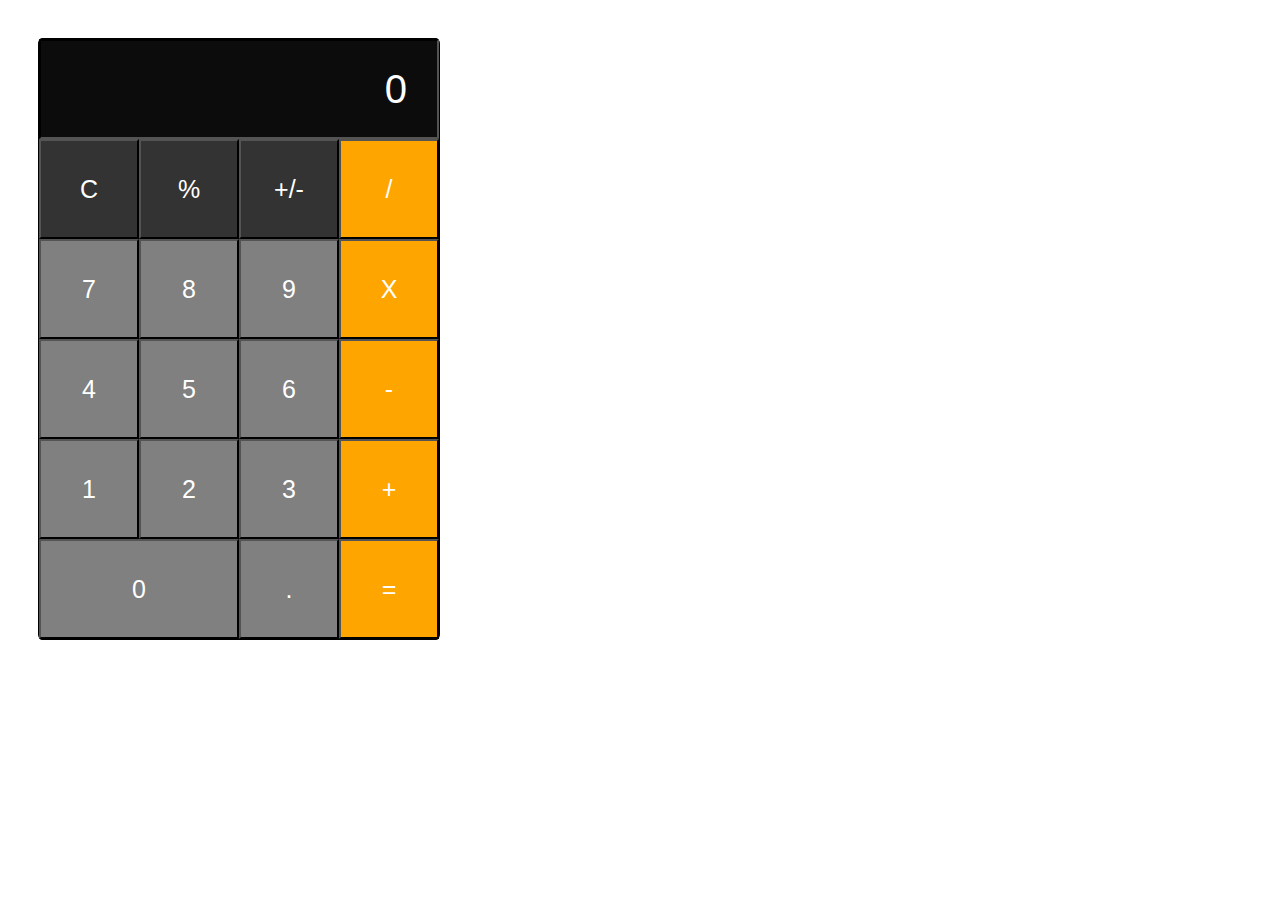
==== calculator/index.html @ 98b7a7d7 "create html structure with style" ====
<!DOCTYPE html>
<html>
  <head>
    <title>CSS CALCULATOR</title>
    <link href="style.css" type="text/css" rel="stylesheet" />
  </head>
  <body>
    <div class="container">
      <div class="top-row">
        <input type="text" name="user-input" value="0" />
      </div>

      <div class="buttons">
        <div class="second-row first">
          <input type="button" value="C" />
        </div>

        <div class="second-row second">
          <input type="button" value="%" />
        </div>

        <div class="second-row third">
          <input type="button" value="+/-" />
        </div>

        <div class="second-row fourth">
          <input type="button" value="/" />
        </div>

        <div class="third-row first" id="n">
          <input type="button" value="7" />
        </div>

        <div class="third-row second" id="n">
          <input type="button" value="8" />
        </div>

        <div class="third-row third" id="n">
          <input type="button" value="9" />
        </div>

        <div class="third-row fourth">
          <input type="button" value="X" />
        </div>

        <div class="fourth-row first" id="n">
          <input type="button" value="4" />
        </div>

        <div class="fourth-row second" id="n">
          <input type="button" value="5" />
        </div>

        <div class="fourth-row third" id="n">
          <input type="button" value="6" />
        </div>

        <div class="fourth-row fourth">
          <input type="button" value="-" />
        </div>

        <div class="fifth-row first" id="n">
          <input type="button" value="1" />
        </div>

        <div class="fifth-row second" id="n">
          <input type="button" value="2" />
        </div>

        <div class="fifth-row third" id="n">
          <input type="button" value="3" />
        </div>

        <div class="fifth-row fourth">
          <input type="button" value="+" />
        </div>

        <div class="sixth-row first-second" id="n">
          <input type="button" value="0" />
        </div>

        <div class="sixth-row third" id="n">
          <input type="button" value="." />
        </div>

        <div class="sixth-row fourth">
          <input type="button" value="=" />
        </div>
      </div>
    </div>
  </body>
</html>
---- calculator/style.css ----
/* body {
} */

.container {
  display: grid;
  height: 600px;
  width: 400px;
  grid-template-rows: 1fr 5fr;
  grid-template-columns: 1fr;
  border: 1px solid black;
  background-color: hsla(0, 3%, 5%, 1);
  position: relative;
  left: 30px;
  top: 30px;
  border-radius: 1%;
}

.top-row input {
  box-sizing: border-box;
  height: 100px;
  width: 400px;
  text-align: right;
  padding-right: 30px;
  font-size: 40px;
  background-color: transparent;
  color: white;
}

.buttons {
  display: grid;
  height: 500px;
  width: 400px;
  grid-template-rows: repeat(5, 1fr);
  grid-template-columns: repeat(4, 1fr);
}

div.buttons div {
  height: 100px;
  width: 100px;
}
div.buttons input {
  height: 100px;
  width: 100px;
}

.sixth-row.first-second {
  grid-column: 1 / 3;
}

.sixth-row.first-second input {
  width: 200px;
}
.fourth input {
  background-color: orange;
  color: white;
  font-size: 25px;
}

.second-row.first input,
.second-row.second input,
.second-row.third input {
  background-color: grey;
  color: white;
  font-size: 25px;
  background-color: hsla(0, 0%, 20%, 1);
}

#n input {
  background-color: grey;
  color: white;
  font-size: 25px;
}

input {
  box-sizing: border-box;
  border-color: black;
  border-radius: 1%;
}
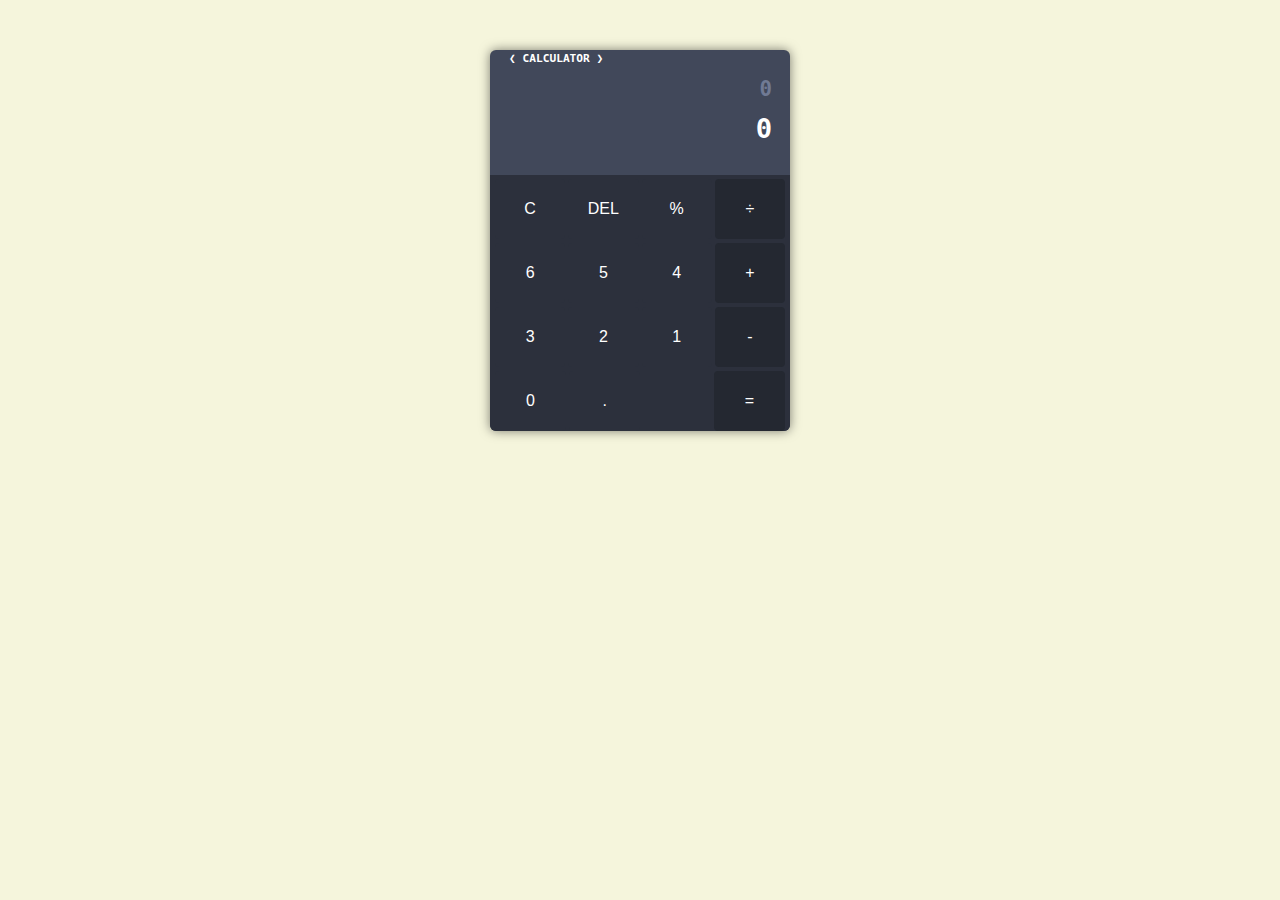
==== commit 03c559da: "modify cal design and layout" ====
--- a/calculator/index.html
+++ b/calculator/index.html
@@ -1,90 +1,46 @@
 <!DOCTYPE html>
 <html>
   <head>
-    <title>CSS CALCULATOR</title>
+    <title>CALCULATOR</title>
     <link href="style.css" type="text/css" rel="stylesheet" />
   </head>
   <body>
     <div class="container">
-      <div class="top-row">
-        <input type="text" name="user-input" value="0" />
+      <div class="calculator-head">
+        <div class="title">❮ Calculator ❯</div>
       </div>
 
-      <div class="buttons">
-        <div class="second-row first">
-          <input type="button" value="C" />
+      <div class="calculator-main">
+        <div class="result">
+          <div class="all">0</div>
+          <div class="single">0</div>
         </div>
+      </div>
 
-        <div class="second-row second">
-          <input type="button" value="%" />
+      <div class="calculator-body buttons">
+        <div class="row">
+          <button id="clear" class="col">C</button>
+          <button id="del" class="col">DEL</button>
+          <button id="percentage" class="col mr-2">%</button>
+          <button id="division" class="col operator">÷</button>
         </div>
-
-        <div class="second-row third">
-          <input type="button" value="+/-" />
+        <div class="row">
+          <button id="six" class="col">6</button>
+          <button id="five" class="col">5</button>
+          <button id="four" class="col mr-2">4</button>
+          <button id="plus" class="col operator">+</button>
         </div>
-
-        <div class="second-row fourth">
-          <input type="button" value="/" />
+        <div class="row">
+          <button id="three" class="col">3</button>
+          <button id="two" class="col">2</button>
+          <button id="one" class="col mr-2">1</button>
+          <button id="minus" class="col operator">-</button>
         </div>
-
-        <div class="third-row first" id="n">
-          <input type="button" value="7" />
-        </div>
-
-        <div class="third-row second" id="n">
-          <input type="button" value="8" />
-        </div>
-
-        <div class="third-row third" id="n">
-          <input type="button" value="9" />
-        </div>
-
-        <div class="third-row fourth">
-          <input type="button" value="X" />
-        </div>
-
-        <div class="fourth-row first" id="n">
-          <input type="button" value="4" />
-        </div>
-
-        <div class="fourth-row second" id="n">
-          <input type="button" value="5" />
-        </div>
-
-        <div class="fourth-row third" id="n">
-          <input type="button" value="6" />
-        </div>
-
-        <div class="fourth-row fourth">
-          <input type="button" value="-" />
-        </div>
-
-        <div class="fifth-row first" id="n">
-          <input type="button" value="1" />
-        </div>
-
-        <div class="fifth-row second" id="n">
-          <input type="button" value="2" />
-        </div>
-
-        <div class="fifth-row third" id="n">
-          <input type="button" value="3" />
-        </div>
-
-        <div class="fifth-row fourth">
-          <input type="button" value="+" />
-        </div>
-
-        <div class="sixth-row first-second" id="n">
-          <input type="button" value="0" />
-        </div>
-
-        <div class="sixth-row third" id="n">
-          <input type="button" value="." />
-        </div>
-
-        <div class="sixth-row fourth">
-          <input type="button" value="=" />
+        <div class="row">
+          <button id="zero" class="col-25">0</button>
+          <button id="dot" class="col-25">.</button>
+          <span class="col-25 mr-2"></span>
+          <button id="equal" class="col-25 operator">=</button>
         </div>
       </div>
     </div>
--- a/calculator/style.css
+++ b/calculator/style.css
@@ -1,78 +1,124 @@
-/* body {
-} */
+body {
+  box-sizing: border-box;
+  margin: 0;
+  padding: 0;
+  background-color: beige;
+  font-family: "Roboto Mono", monospace;
+}
 
 .container {
-  display: grid;
-  height: 600px;
-  width: 400px;
-  grid-template-rows: 1fr 5fr;
-  grid-template-columns: 1fr;
-  border: 1px solid black;
-  background-color: hsla(0, 3%, 5%, 1);
-  position: relative;
-  left: 30px;
-  top: 30px;
-  border-radius: 1%;
+  margin: 50px auto;
+  width: 300px;
+  background: #41485a;
+  border-radius: 6px;
+  box-shadow: 0 0 11px rgba(0, 0, 0, 0.5);
 }
 
-.top-row input {
-  box-sizing: border-box;
-  height: 100px;
-  width: 400px;
-  text-align: right;
-  padding-right: 30px;
-  font-size: 40px;
-  background-color: transparent;
-  color: white;
+/* --- Calculator Head Part --- */
+.calculator-head {
+  width: 100%;
+  border-radius: 6px 6px 0 0;
+
+  /* Check display */
+  /* background-color: red; */
 }
 
-.buttons {
-  display: grid;
-  height: 500px;
-  width: 400px;
-  grid-template-rows: repeat(5, 1fr);
-  grid-template-columns: repeat(4, 1fr);
+.calculator-head .title {
+  padding: 2px 4px;
+  color: #ffffff;
+  font-size: 0.7rem;
+  font-weight: bold;
+  text-transform: uppercase;
+  text-indent: 15px;
+  border-radius: 6px 6px 0 0;
+
+  /* Check display */
+  /* background-color: blue; */
 }
 
-div.buttons div {
+/* --- Calculator Main Part --- */
+.calculator-main {
   height: 100px;
-  width: 100px;
-}
-div.buttons input {
-  height: 100px;
-  width: 100px;
+  padding: 4px 18px;
+
+  /* Check display */
+  /* background-color: red; */
 }
 
-.sixth-row.first-second {
-  grid-column: 1 / 3;
+.calculator-main .result {
+  text-align: right;
+  /* overflow: hidden; */
 }
 
-.sixth-row.first-second input {
-  width: 200px;
-}
-.fourth input {
-  background-color: orange;
-  color: white;
-  font-size: 25px;
+.calculator-main .result .all {
+  margin-top: 4px;
+  padding: 2px 0;
+  font-size: 1.3rem;
+  font-weight: bold;
+  color: #707a94;
+  /* text-overflow: ellipsis;
+  overflow: hidden; */
 }
 
-.second-row.first input,
-.second-row.second input,
-.second-row.third input {
-  background-color: grey;
+.calculator-main .result .single {
+  margin-top: 8px;
+  padding: 2px 0;
+  font-size: 1.7rem;
+  font-weight: bold;
   color: white;
-  font-size: 25px;
-  background-color: hsla(0, 0%, 20%, 1);
+  /* text-overflow: ellipsis;
+  overflow: hidden; */
 }
 
-#n input {
-  background-color: grey;
-  color: white;
-  font-size: 25px;
+/* --- Calculator Body Part --- */
+.calculator-body {
+  background-color: #2c303c;
+  border-radius: 0 0 6px 6px;
+  padding: 0 5px 0 2px;
+}
+.calculator-body .row {
+  display: flex;
+  flex-direction: row;
 }
 
-input {
-  box-sizing: border-box;
-  border-color: black;
-  border-radius: 1%;
+.col {
+  flex: 1;
 }
+
+.col-25 {
+  width: 25%;
+}
+
+button {
+  margin: 4px 0 0 3px;
+  background: #2c303c;
+  height: 60px;
+  border: 0;
+  border-radius: 4px;
+  color: white;
+  font-size: 1rem;
+  cursor: pointer;
+  outline: none;
+  transition: background 0.1s ease-in-out;
+}
+
+button:active {
+  background: #41485a;
+  box-shadow: 2px 2px #1b1f27;
+}
+
+button:hover {
+  background-color: #333846;
+}
+
+.operator {
+  background: #242831;
+}
+
+.operator:active {
+  background: #41485a;
+}
+
+.operator:hover {
+  background: #1b1f27;
+}
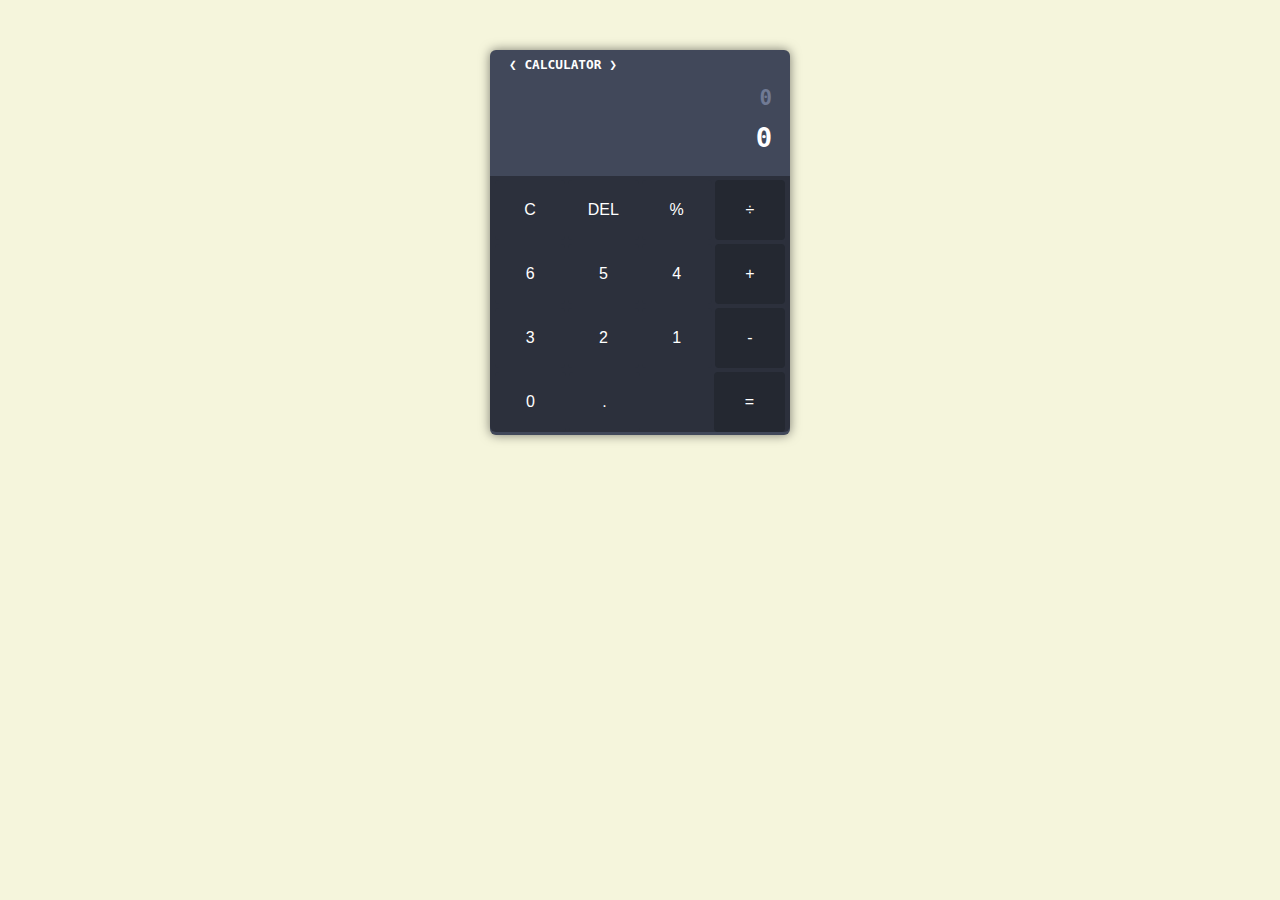
==== commit df682b41: "create and insert script file" ====
--- a/calculator/index.html
+++ b/calculator/index.html
@@ -44,5 +44,6 @@
         </div>
       </div>
     </div>
+    <script defer src="app.js"></script>
   </body>
 </html>
--- a/calculator/style.css
+++ b/calculator/style.css
@@ -1,13 +1,19 @@
-body {
-  box-sizing: border-box;
+*,
+::after,
+::before {
   margin: 0;
   padding: 0;
+  box-sizing: border-box;
+}
+
+body {
+  font-family: "Roboto Mono", monospace;
   background-color: beige;
-  font-family: "Roboto Mono", monospace;
 }
 
 .container {
   margin: 50px auto;
+  padding: 3px 0;
   width: 300px;
   background: #41485a;
   border-radius: 6px;
@@ -24,9 +30,9 @@
 }
 
 .calculator-head .title {
-  padding: 2px 4px;
+  padding: 4px 4px;
   color: #ffffff;
-  font-size: 0.7rem;
+  font-size: 0.8rem;
   font-weight: bold;
   text-transform: uppercase;
   text-indent: 15px;
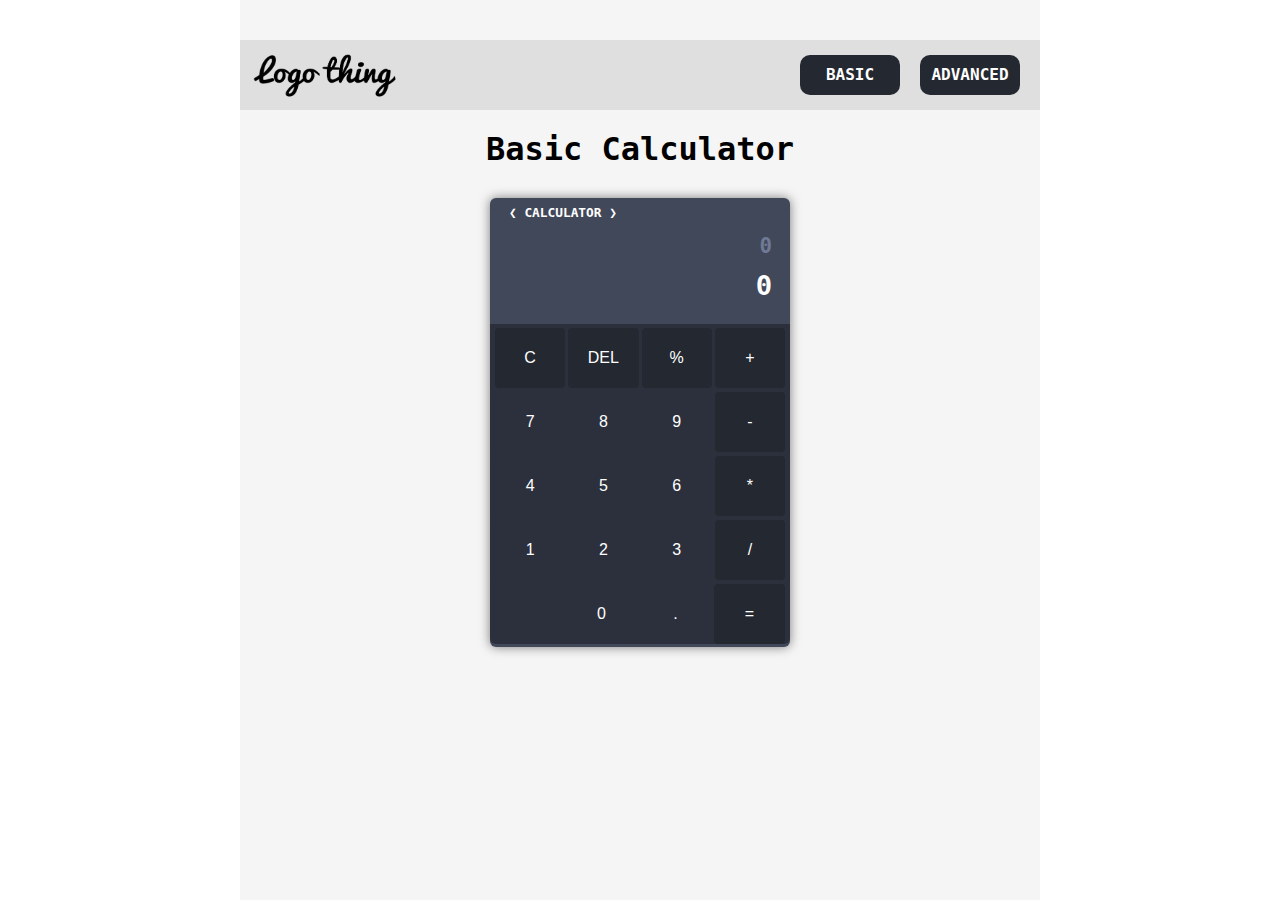
==== commit f188624c: "clear app.js file and modify html button structure" ====
--- a/calculator/index.html
+++ b/calculator/index.html
@@ -5,42 +5,62 @@
     <link href="style.css" type="text/css" rel="stylesheet" />
   </head>
   <body>
-    <div class="container">
-      <div class="calculator-head">
-        <div class="title">❮ Calculator ❯</div>
-      </div>
+    <div class="app__container">
+      <nav class="navbar flex">
+        <div class="navbar__logo">
+          <img src="./logo-thing.png" alt="LOGO" />
+        </div>
+        <ul class="navbar__menu flex">
+          <li><a href="./index.html">basic</a></li>
+          <li><a href="./advanced.html">advanced</a></li>
+        </ul>
+      </nav>
 
-      <div class="calculator-main">
-        <div class="result">
-          <div class="all">0</div>
-          <div class="single">0</div>
+      <h1>Basic Calculator</h1>
+
+      <div class="container">
+        <div class="calculator-head">
+          <div class="title">❮ Calculator ❯</div>
         </div>
-      </div>
 
-      <div class="calculator-body buttons">
-        <div class="row">
-          <button id="clear" class="col">C</button>
-          <button id="del" class="col">DEL</button>
-          <button id="percentage" class="col mr-2">%</button>
-          <button id="division" class="col operator">÷</button>
+        <div class="calculator-main">
+          <div class="result">
+            <div class="all">0</div>
+            <div class="single">0</div>
+          </div>
         </div>
-        <div class="row">
-          <button id="six" class="col">6</button>
-          <button id="five" class="col">5</button>
-          <button id="four" class="col mr-2">4</button>
-          <button id="plus" class="col operator">+</button>
-        </div>
-        <div class="row">
-          <button id="three" class="col">3</button>
-          <button id="two" class="col">2</button>
-          <button id="one" class="col mr-2">1</button>
-          <button id="minus" class="col operator">-</button>
-        </div>
-        <div class="row">
-          <button id="zero" class="col-25">0</button>
-          <button id="dot" class="col-25">.</button>
-          <span class="col-25 mr-2"></span>
-          <button id="equal" class="col-25 operator">=</button>
+
+        <div class="calculator-body buttons">
+          <div class="row">
+            <button id="clear" class="col operator">C</button>
+            <button id="del" class="col operator">DEL</button>
+            <button id="percentage" class="col operator">%</button>
+            <button id="plus" class="col operator">+</button>
+          </div>
+          <div class="row">
+            <button id="seven" class="number col">7</button>
+            <button id="eight" class="number col">8</button>
+            <button id="nine" class="number col">9</button>
+            <button id="minus" class="col operator">-</button>
+          </div>
+          <div class="row">
+            <button id="four" class="number col mr-2">4</button>
+            <button id="five" class="number col">5</button>
+            <button id="six" class="number col">6</button>
+            <button id="multiple" class="col operator">*</button>
+          </div>
+          <div class="row">
+            <button id="one" class="number col mr-2">1</button>
+            <button id="two" class="number col">2</button>
+            <button id="three" class="number col">3</button>
+            <button id="division" class="col operator">/</button>
+          </div>
+          <div class="row">
+            <span class="col-25 mr-2"></span>
+            <button id="zero" class="number col-25">0</button>
+            <button id="dot" class="col-25">.</button>
+            <button id="equal" class="col-25 operator">=</button>
+          </div>
         </div>
       </div>
     </div>
--- a/calculator/style.css
+++ b/calculator/style.css
@@ -7,12 +7,81 @@
 }
 
 body {
+  width: 100%;
+  height: 100vh;
+  /* background-color: beige; */
   font-family: "Roboto Mono", monospace;
-  background-color: beige;
+}
+
+.flex {
+  display: flex;
+  justify-content: space-between;
+  align-items: center;
+}
+
+.app__container {
+  background-color: #f5f5f5;
+  margin: 0 auto;
+  padding: 40px 0;
+  width: 800px;
+  height: 100%;
+}
+
+/* Navbar */
+.navbar {
+  padding: 10px;
+  background-color: #dfdfdf;
+  /* border: 1px solid #333333; */
+}
+
+.navbar .navbar__logo {
+}
+
+.navbar .navbar__logo img {
+  display: block;
+  width: 150px;
+  height: 50px;
+}
+
+.navbar .navbar__menu {
+  list-style-type: none;
+  margin: 0;
+  padding: 0;
+}
+
+.navbar .navbar__menu li {
+  margin: 0 10px;
+  padding: 10px 0;
+  width: 100px;
+  height: 40px;
+  background-color: #242831;
+  border-radius: 10px;
+  text-align: center;
+}
+
+.navbar .navbar__menu li a {
+  /* background-color: red; */
+
+  width: 100px;
+  height: 40px;
+  display: block;
+
+  border-radius: 10px;
+  text-decoration: none;
+  text-transform: uppercase;
+  font-weight: 700;
+  color: #ffffff;
+}
+
+/* HEAD */
+h1 {
+  margin: 20px auto;
+  text-align: center;
+  font-weight: 700;
 }
 
 .container {
-  margin: 50px auto;
+  margin: 30px auto;
   padding: 3px 0;
   width: 300px;
   background: #41485a;
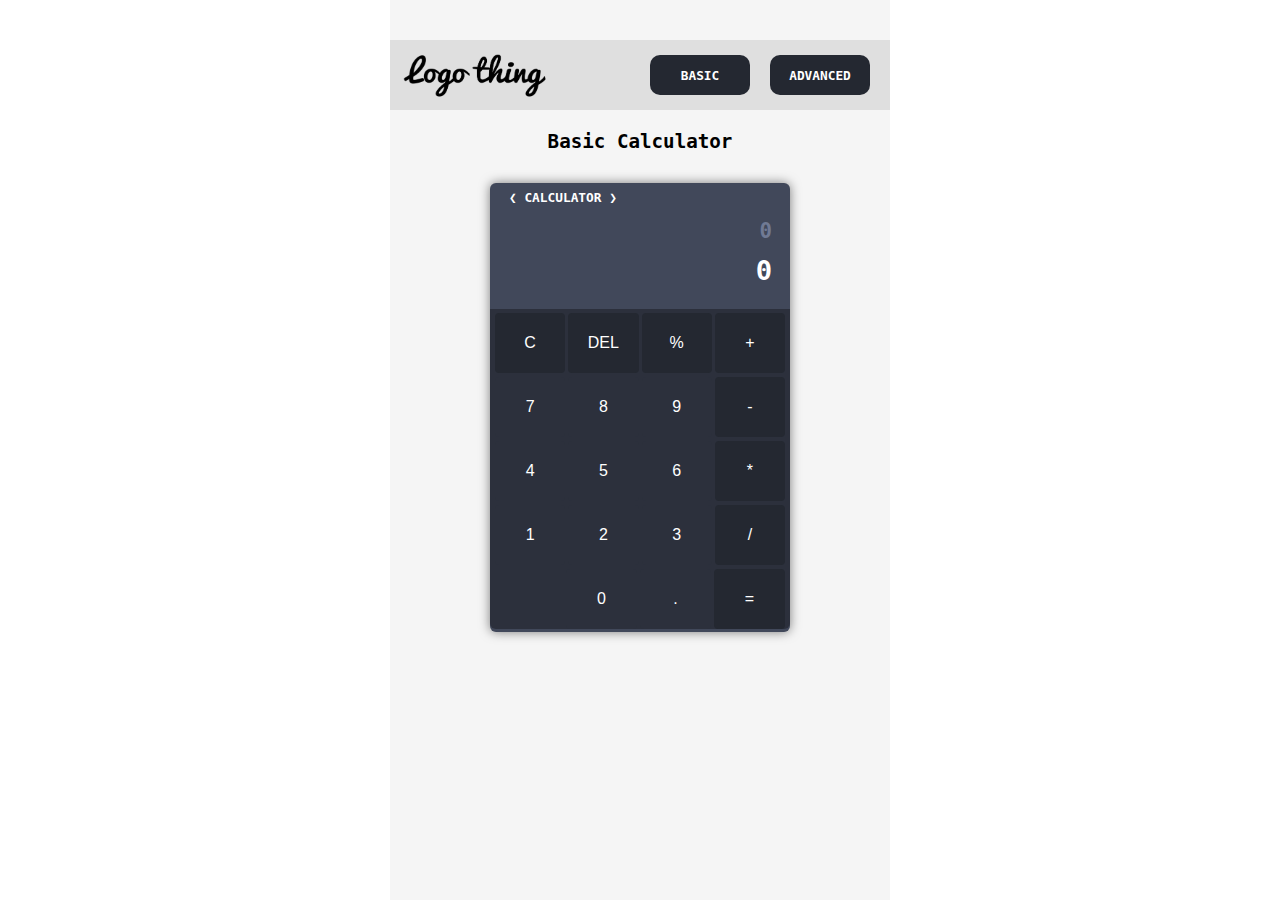
==== commit de80fa3b: "modified layout" ====
--- a/calculator/index.html
+++ b/calculator/index.html
@@ -1,69 +1,69 @@
 <!DOCTYPE html>
 <html>
-  <head>
-    <title>CALCULATOR</title>
-    <link href="style.css" type="text/css" rel="stylesheet" />
-  </head>
-  <body>
-    <div class="app__container">
-      <nav class="navbar flex">
-        <div class="navbar__logo">
-          <img src="./logo-thing.png" alt="LOGO" />
+    <head>
+        <title>CALCULATOR</title>
+        <link href="style.css" type="text/css" rel="stylesheet" />
+    </head>
+    <body>
+        <div class="app__container">
+            <nav class="navbar flex">
+                <div class="navbar__logo">
+                    <img src="./logo-thing.png" alt="LOGO" />
+                </div>
+                <ul class="navbar__menu flex">
+                    <li><a href="./index.html">basic</a></li>
+                    <li><a href="./advanced.html">advanced</a></li>
+                </ul>
+            </nav>
+
+            <h1>Basic Calculator</h1>
+
+            <div class="container">
+                <div class="calculator-head">
+                    <div class="title">❮ Calculator ❯</div>
+                </div>
+
+                <div class="calculator-main">
+                    <div class="result">
+                        <div class="all">0</div>
+                        <div class="single">0</div>
+                    </div>
+                </div>
+
+                <div class="calculator-body buttons">
+                    <div class="row">
+                        <button id="clear" class="col operator">C</button>
+                        <button id="del" class="col operator">DEL</button>
+                        <button id="percentage" class="col operator">%</button>
+                        <button id="plus" class="col operator">+</button>
+                    </div>
+                    <div class="row">
+                        <button id="seven" class="number col">7</button>
+                        <button id="eight" class="number col">8</button>
+                        <button id="nine" class="number col">9</button>
+                        <button id="minus" class="col operator">-</button>
+                    </div>
+                    <div class="row">
+                        <button id="four" class="number col mr-2">4</button>
+                        <button id="five" class="number col">5</button>
+                        <button id="six" class="number col">6</button>
+                        <button id="multiple" class="col operator">*</button>
+                    </div>
+                    <div class="row">
+                        <button id="one" class="number col mr-2">1</button>
+                        <button id="two" class="number col">2</button>
+                        <button id="three" class="number col">3</button>
+                        <button id="division" class="col operator">/</button>
+                    </div>
+                    <div class="row">
+                        <span class="col-25 mr-2"></span>
+                        <button id="zero" class="number col-25">0</button>
+                        <button id="dot" class="col-25">.</button>
+                        <button id="equal" class="col-25 operator">=</button>
+                    </div>
+                </div>
+            </div>
         </div>
-        <ul class="navbar__menu flex">
-          <li><a href="./index.html">basic</a></li>
-          <li><a href="./advanced.html">advanced</a></li>
-        </ul>
-      </nav>
-
-      <h1>Basic Calculator</h1>
-
-      <div class="container">
-        <div class="calculator-head">
-          <div class="title">❮ Calculator ❯</div>
-        </div>
-
-        <div class="calculator-main">
-          <div class="result">
-            <div class="all">0</div>
-            <div class="single">0</div>
-          </div>
-        </div>
-
-        <div class="calculator-body buttons">
-          <div class="row">
-            <button id="clear" class="col operator">C</button>
-            <button id="del" class="col operator">DEL</button>
-            <button id="percentage" class="col operator">%</button>
-            <button id="plus" class="col operator">+</button>
-          </div>
-          <div class="row">
-            <button id="seven" class="number col">7</button>
-            <button id="eight" class="number col">8</button>
-            <button id="nine" class="number col">9</button>
-            <button id="minus" class="col operator">-</button>
-          </div>
-          <div class="row">
-            <button id="four" class="number col mr-2">4</button>
-            <button id="five" class="number col">5</button>
-            <button id="six" class="number col">6</button>
-            <button id="multiple" class="col operator">*</button>
-          </div>
-          <div class="row">
-            <button id="one" class="number col mr-2">1</button>
-            <button id="two" class="number col">2</button>
-            <button id="three" class="number col">3</button>
-            <button id="division" class="col operator">/</button>
-          </div>
-          <div class="row">
-            <span class="col-25 mr-2"></span>
-            <button id="zero" class="number col-25">0</button>
-            <button id="dot" class="col-25">.</button>
-            <button id="equal" class="col-25 operator">=</button>
-          </div>
-        </div>
-      </div>
-    </div>
-    <script defer src="app.js"></script>
-  </body>
+        <script defer src="app.js"></script>
+    </body>
 </html>
--- a/calculator/style.css
+++ b/calculator/style.css
@@ -1,199 +1,198 @@
 *,
 ::after,
 ::before {
-  margin: 0;
-  padding: 0;
-  box-sizing: border-box;
+    margin: 0;
+    padding: 0;
+    box-sizing: border-box;
 }
 
 body {
-  width: 100%;
-  height: 100vh;
-  /* background-color: beige; */
-  font-family: "Roboto Mono", monospace;
+    width: 100%;
+    height: 100vh;
+    /* background-color: beige; */
+    font-family: "Roboto Mono", monospace;
 }
 
 .flex {
-  display: flex;
-  justify-content: space-between;
-  align-items: center;
+    display: flex;
+    justify-content: space-between;
+    align-items: center;
 }
 
 .app__container {
-  background-color: #f5f5f5;
-  margin: 0 auto;
-  padding: 40px 0;
-  width: 800px;
-  height: 100%;
+    background-color: #f5f5f5;
+    margin: 0 auto;
+    padding: 40px 0;
+    width: 500px;
+    height: 100%;
 }
 
 /* Navbar */
 .navbar {
-  padding: 10px;
-  background-color: #dfdfdf;
-  /* border: 1px solid #333333; */
+    padding: 10px;
+    background-color: #dfdfdf;
+    /* border: 1px solid #333333; */
 }
 
 .navbar .navbar__logo {
 }
 
 .navbar .navbar__logo img {
-  display: block;
-  width: 150px;
-  height: 50px;
+    display: block;
+    width: 150px;
+    height: 50px;
 }
 
 .navbar .navbar__menu {
-  list-style-type: none;
-  margin: 0;
-  padding: 0;
+    list-style-type: none;
+    margin: 0;
+    padding: 0;
 }
 
 .navbar .navbar__menu li {
-  margin: 0 10px;
-  padding: 10px 0;
-  width: 100px;
-  height: 40px;
-  background-color: #242831;
-  border-radius: 10px;
-  text-align: center;
+    /* background-color: red; */
+
+    margin: 0 10px;
+    padding: 10px 0;
+    width: 100px;
+    height: 40px;
+    background-color: #242831;
+    border-radius: 10px;
+    text-align: center;
 }
 
 .navbar .navbar__menu li a {
-  /* background-color: red; */
+    /* background-color: red; */
 
-  width: 100px;
-  height: 40px;
-  display: block;
-
-  border-radius: 10px;
-  text-decoration: none;
-  text-transform: uppercase;
-  font-weight: 700;
-  color: #ffffff;
+    text-decoration: none;
+    text-transform: uppercase;
+    font-weight: 700;
+    font-size: 0.8rem;
+    color: #ffffff;
 }
 
 /* HEAD */
 h1 {
-  margin: 20px auto;
-  text-align: center;
-  font-weight: 700;
+    margin: 20px auto;
+    text-align: center;
+    font-weight: 700;
+    font-size: 1.2rem;
 }
 
 .container {
-  margin: 30px auto;
-  padding: 3px 0;
-  width: 300px;
-  background: #41485a;
-  border-radius: 6px;
-  box-shadow: 0 0 11px rgba(0, 0, 0, 0.5);
+    margin: 30px auto;
+    padding: 3px 0;
+    width: 300px;
+    background: #41485a;
+    border-radius: 6px;
+    box-shadow: 0 0 11px rgba(0, 0, 0, 0.5);
 }
 
 /* --- Calculator Head Part --- */
 .calculator-head {
-  width: 100%;
-  border-radius: 6px 6px 0 0;
+    width: 100%;
+    border-radius: 6px 6px 0 0;
 
-  /* Check display */
-  /* background-color: red; */
+    /* Check display */
+    /* background-color: red; */
 }
 
 .calculator-head .title {
-  padding: 4px 4px;
-  color: #ffffff;
-  font-size: 0.8rem;
-  font-weight: bold;
-  text-transform: uppercase;
-  text-indent: 15px;
-  border-radius: 6px 6px 0 0;
+    padding: 4px 4px;
+    color: #ffffff;
+    font-size: 0.8rem;
+    font-weight: bold;
+    text-transform: uppercase;
+    text-indent: 15px;
+    border-radius: 6px 6px 0 0;
 
-  /* Check display */
-  /* background-color: blue; */
+    /* Check display */
+    /* background-color: blue; */
 }
 
 /* --- Calculator Main Part --- */
 .calculator-main {
-  height: 100px;
-  padding: 4px 18px;
+    height: 100px;
+    padding: 4px 18px;
 
-  /* Check display */
-  /* background-color: red; */
+    /* Check display */
+    /* background-color: red; */
 }
 
 .calculator-main .result {
-  text-align: right;
-  /* overflow: hidden; */
+    text-align: right;
+    /* overflow: hidden; */
 }
 
 .calculator-main .result .all {
-  margin-top: 4px;
-  padding: 2px 0;
-  font-size: 1.3rem;
-  font-weight: bold;
-  color: #707a94;
-  /* text-overflow: ellipsis;
+    margin-top: 4px;
+    padding: 2px 0;
+    font-size: 1.3rem;
+    font-weight: bold;
+    color: #707a94;
+    /* text-overflow: ellipsis;
   overflow: hidden; */
 }
 
 .calculator-main .result .single {
-  margin-top: 8px;
-  padding: 2px 0;
-  font-size: 1.7rem;
-  font-weight: bold;
-  color: white;
-  /* text-overflow: ellipsis;
+    margin-top: 8px;
+    padding: 2px 0;
+    font-size: 1.7rem;
+    font-weight: bold;
+    color: white;
+    /* text-overflow: ellipsis;
   overflow: hidden; */
 }
 
 /* --- Calculator Body Part --- */
 .calculator-body {
-  background-color: #2c303c;
-  border-radius: 0 0 6px 6px;
-  padding: 0 5px 0 2px;
+    background-color: #2c303c;
+    border-radius: 0 0 6px 6px;
+    padding: 0 5px 0 2px;
 }
 .calculator-body .row {
-  display: flex;
-  flex-direction: row;
+    display: flex;
+    flex-direction: row;
 }
 
 .col {
-  flex: 1;
+    flex: 1;
 }
 
 .col-25 {
-  width: 25%;
+    width: 25%;
 }
 
 button {
-  margin: 4px 0 0 3px;
-  background: #2c303c;
-  height: 60px;
-  border: 0;
-  border-radius: 4px;
-  color: white;
-  font-size: 1rem;
-  cursor: pointer;
-  outline: none;
-  transition: background 0.1s ease-in-out;
+    margin: 4px 0 0 3px;
+    background: #2c303c;
+    height: 60px;
+    border: 0;
+    border-radius: 4px;
+    color: white;
+    font-size: 1rem;
+    cursor: pointer;
+    outline: none;
+    transition: background 0.1s ease-in-out;
 }
 
 button:active {
-  background: #41485a;
-  box-shadow: 2px 2px #1b1f27;
+    background: #41485a;
+    box-shadow: 2px 2px #1b1f27;
 }
 
 button:hover {
-  background-color: #333846;
+    background-color: #333846;
 }
 
 .operator {
-  background: #242831;
+    background: #242831;
 }
 
 .operator:active {
-  background: #41485a;
+    background: #41485a;
 }
 
 .operator:hover {
-  background: #1b1f27;
+    background: #1b1f27;
 }
